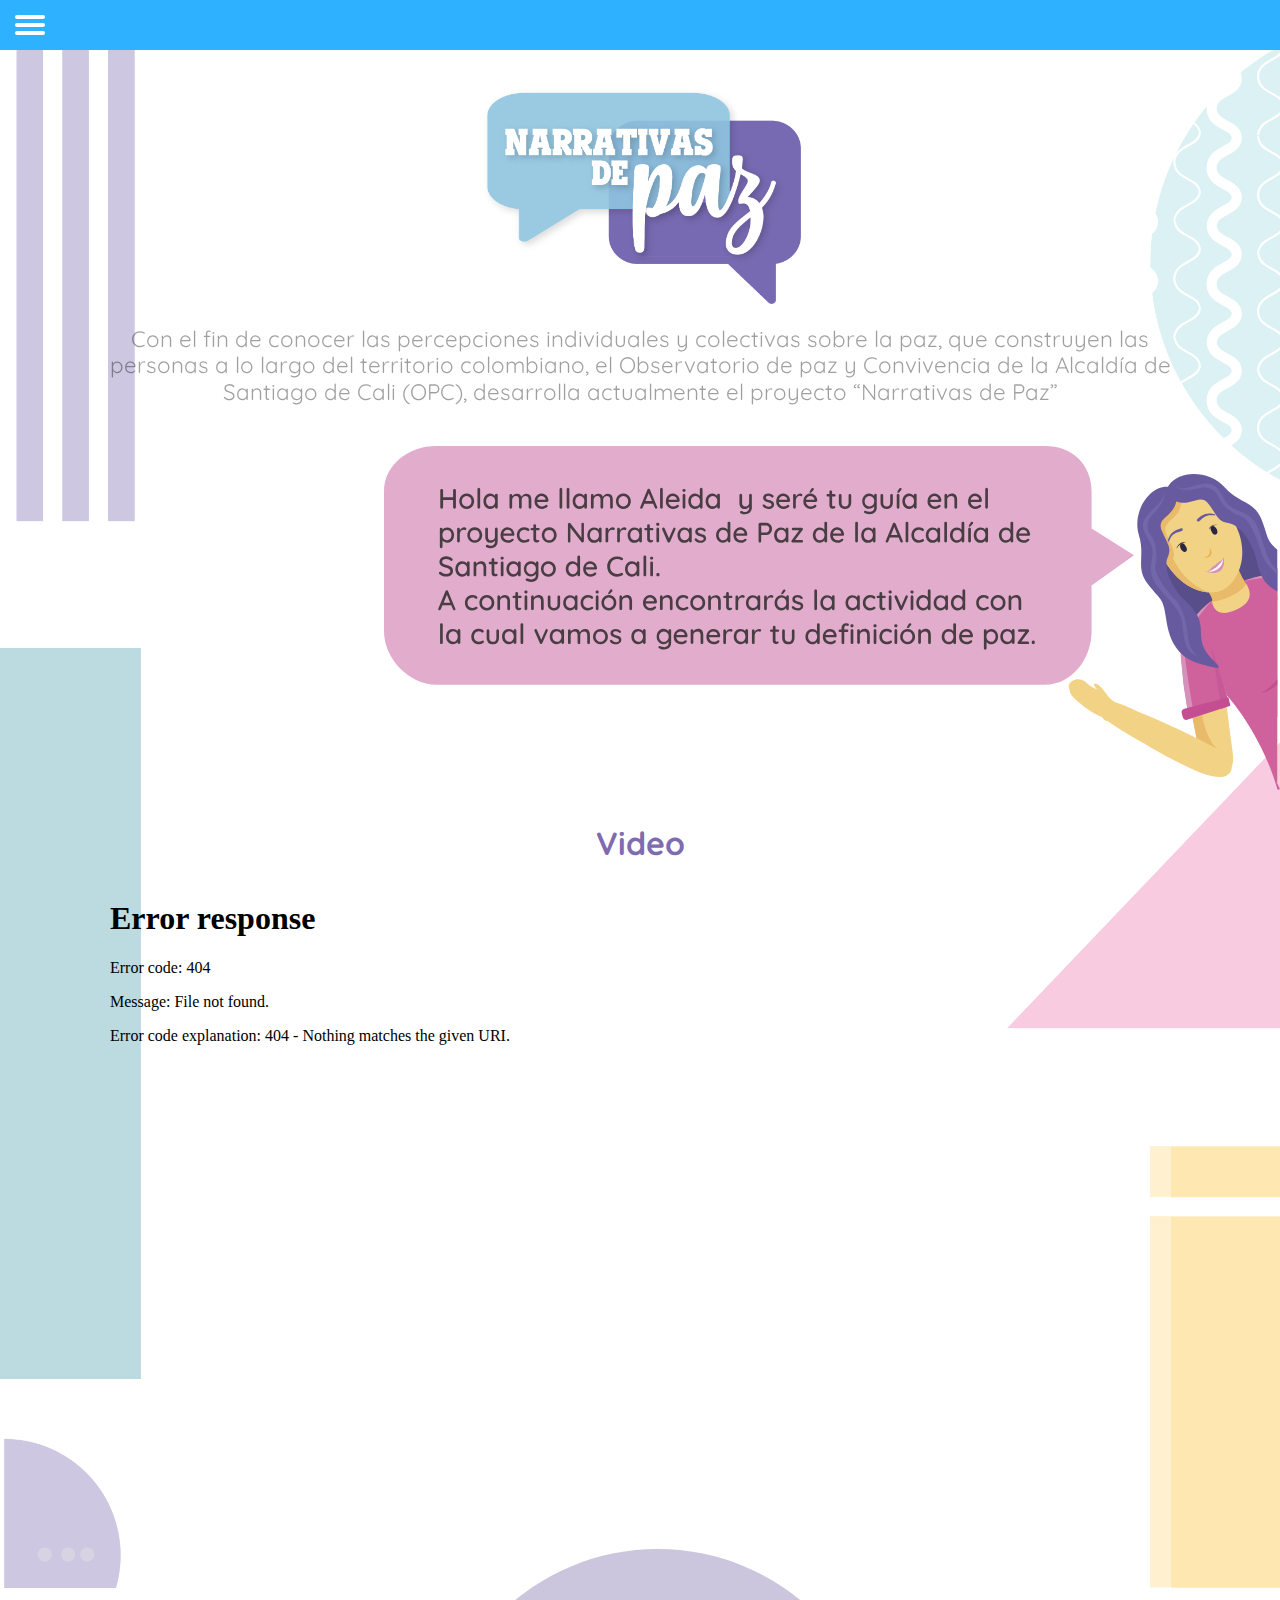
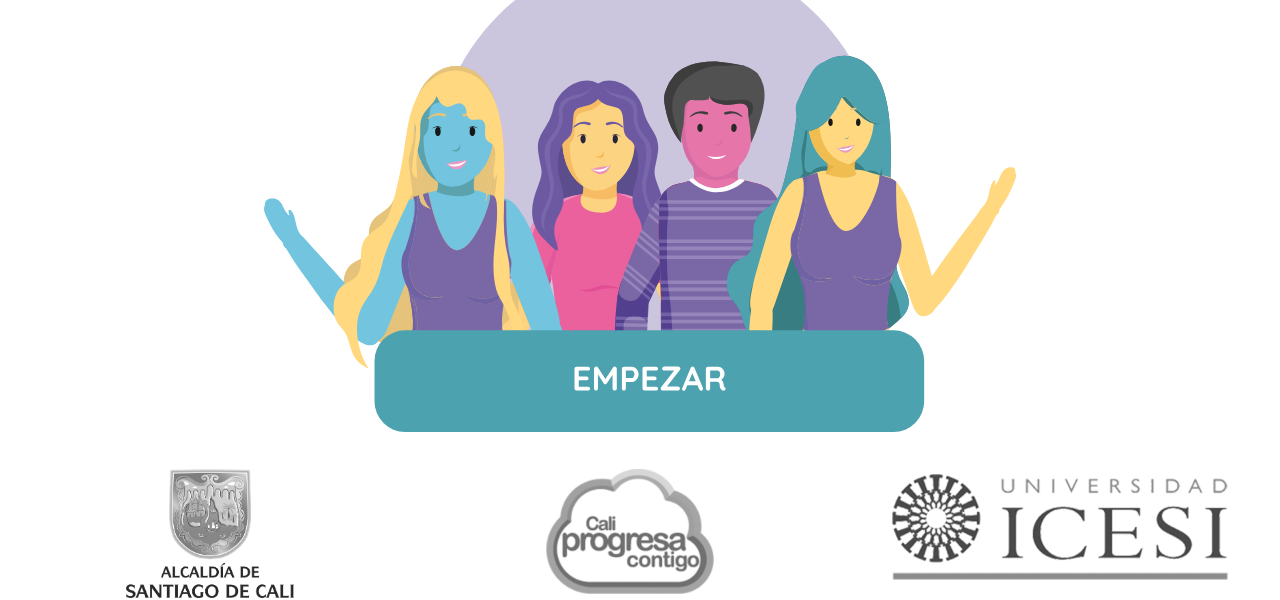
==== Index.html @ 55b0b73e "Add files via upload" ====
<!DOCTYPE html>
<html lang="es">

<head>
    <meta charset="UTF-8">
    <meta name="viewport" content="width=device-width, initial-scale=1.0">
    <meta http-equiv="X-UA-Compatible" content="ie=edge">

    
    <title>Narrativas de Paz</title>

    <link rel="stylesheet" href="./src/css/style.css">
    <link rel="stylesheet" href="./src/css/animate.css">

    <script src="http://code.jquery.com/jquery-3.2.1.slim.min.js"
        integrity="sha256-k2WSCIexGzOj3Euiig+TlR8gA0EmPjuc79OEeY5L45g=" crossorigin="anonymous"></script>
    <script type="text/javascript" src="functions.js"></script>
    <link href="https://fonts.googleapis.com/css?family=Quicksand&display=swap" rel="stylesheet">
</head>

<body>


    <div id="wrapper">
        <section>
            <header id="#header">
                <a href="#" id="menu_on">
                    <span></span>
                    <span></span>
                    <span></span>
                </a>


            </header>
            <nav>
                <ul>
                    <li><a href="#">Narrativas de paz</a></li>
                    <li><a href="./Ayudanos.html">Ayúdanos a construir más paz</a></li>
                    <li><a href="./Explora.html">Explora la paz</a></li>
                </ul>
            </nav>
        </section>
        <section id="content">
            <img class="animated zoomIn bbb" src="./src/img/logointro.png" class="animated infinite shake"
                style="margin-top: 0; margin-bottom: 20px;" alt="">
            <p class="animated zoomIn">Con el fin de conocer las percepciones individuales y colectivas sobre la paz,
                que construyen las personas a lo largo del territorio colombiano, el Observatorio de paz y Convivencia
                de la Alcaldía de Santiago de Cali (OPC), desarrolla actualmente el proyecto “Narrativas de Paz”</p>

        </section>
        <div class="aaa">
            <img class="animated zoomIn" src="./src/img/saludo.svg" width="100%" alt="">
        </div>


        <section id="content">
            <h1 style="color: #7E6BB0"><b>Video<b></h1>
            <div class="contenedor">
                <iframe width="560" height="315" src="./src/img/video.mp4" frameborder="0"
                    allow="accelerometer; autoplay; encrypted-media; gyroscope; picture-in-picture"
                    allowfullscreen></iframe>
            </div>

        </section>

        <section id="content">
            <a href="./Ayudanos.html"><img src="./src/img/empezar.svg" width="70%" id="comenzar" alt=""></a>
        </section>



    </div>

    <footer style="display: flex; background-color: rgb(255, 255, 255);" >
        <div style="margin-right: 0px; width: 33%; text-align: center" class="colum1">
                <img style="width: 40%; margin-top: 5px;" src="./src/img/alcaldiaCali2.png">
        </div>
        <div style="margin-right: 10px; width: 33%; text-align: center" class="colum2">
                <img style="width: 40%; margin-top: 5px;"  src="./src/img/alcaldiaCali.png">
        </div>
        <div style="margin-right: 10px; width: 33%; text-align: center" class="colum3">
            <img style="width: 80%; margin-top: 10px;" src="./src/img/logoIcesi.png">
        </div>
    </footer>
   


</body>

</html>
---- src/css/style.css ----
html,
body,
div,
span,
applet,
object,
iframe,
h1,
h2,
h3,
h4,
h5,
h6,
p,
blockquote,
pre,
a,
abbr,
acronym,
address,
big,
cite,
code,
del,
dfn,
em,
img,
ins,
kbd,
q,
s,
samp,
small,
strike,
strong,
sub,
sup,
tt,
var,
b,
u,
i,
center,
dl,
dt,
dd,
ol,
ul,
li,
fieldset,
form,
label,
legend,
table,
caption,
tbody,
tfoot,
thead,
tr,
th,
td,
article,
aside,
canvas,
details,
embed,
figure,
figcaption,
footer,
header,
hgroup,
menu,
nav,
output,
ruby,
section,
summary,
time,
mark,
audio,
video {
	border: 0;
	font-size: 100%;
	font: inherit;
	vertical-align: baseline;
	margin: 0;
	padding: 0
}

article,
aside,
details,
figcaption,
figure,
footer,
header,
hgroup,
menu,
nav,
section {
	display: block
}

body {
	line-height: 1;

}

ol,
ul {
	list-style: none
}

blockquote,
q {
	quotes: none
}

blockquote:before,
blockquote:after,
q:before,
q:after {
	content: none
}

table {
	border-collapse: collapse;
	border-spacing: 0
}

@import url('https://fonts.googleapis.com/css?family=Quicksand:300,400,500,700&display=swap');

* {
	box-sizing: border-box;
}

body {
	font-family: 'Quicksand', sans-serif;
	background: #fff;
	background-image: url('/src/img/fondo.png');
	background-position: center center;
	background-repeat: no-repeat;
	background-attachment: fixed;
	background-size: cover;
	display: flex;
	flex-direction: column;

}


header {
	background: #2EB2FF;
	position: fixed;
	width: 100%;
	padding: 15px;
	z-index: 2;
	display: flex;
}

.logon {
	margin: auto;
	padding-right: 25px;

}

#menu_on {
	display: block;
	width: 30px;
	height: 20px;
	position: relative;
	z-index: 2;
}

#menu_on span {
	width: 100%;
	height: 4px;
	border-radius: 4px;
	display: block;
	position: absolute;
	background: rgb(255, 255, 255);
	transition: all 0.25s ease;
	transform-origin: 0px 100%;
}

#menu_on span:nth-child(2) {
	top: calc(50% - 2px);
}

#menu_on span:nth-child(3) {
	bottom: 0;
}

.visible_menu span:nth-child(1) {
	transform: rotate(45deg) translate(-2px, 1px);
}

.visible_menu span:nth-child(2) {
	opacity: 0;
}


.visible_menu span:nth-child(3) {
	transform: rotate(-45deg) translate(-3px, 3px);
}

nav {
	position: fixed;
	top: 0;
	bottom: 0;
	left: -300px;
	width: 300px;
	z-index: 1;
	padding: 90px 30px 30px;
	background: #68C5DB;
	opacity: 0;
	transition: all 0.75s ease;
	font-size: 1.2em;
	overflow-y: auto;
}

.visible_menu {
	position: fixed;
}



.visible_menu nav {
	left: 0;
	opacity: 1;
}

nav a {
	display: block;
	text-decoration: none;
	padding: 10px;
	color: rgba(255, 255, 255, 0.75);
	border-bottom: 1px solid rgba(255, 255, 255, 0.2);
	transition: all ease 0.25s;
}

nav a:hover {
	color: rgba(255, 255, 255, 1);
	border-bottom-color: rgba(255, 255, 255, 0.4);
}

section {
	height: 50px;
}

#content {
	padding: 250px 8%;
	padding-bottom: 0;
	padding-top: 35px;
	text-align: left;
	height: 100%;
	position: relative;
	display: table;
	width: 100%;
	transition: all 0.75s ease;
	text-align: center;
}



.visible_menu #content {
	transform: translateX(260px);
}

.visible_menu .aaa {
	transform: translateX(260px);
}

.visible_menu .derecha {
	transform: translateX(260px);
}


h1 {
	font-size: 2em;
	color: rgba(0, 0, 0, 0.5);
	margin-bottom: 20px;
}

p {
	font-size: 1.4em;
	opacity: 0.82;
	line-height: 1.2em;
	margin-bottom: 40px;
	color: rgba(0, 0, 0, 0.459);
	text-align: center;
}



#content a:hover {
	color: rgba(0, 0, 0, 0.8);
}


.contenedor {
	height: 0;
	overflow: hidden;
	padding-bottom: 56.25%;
	padding-top: 30px;
	position: relative;
	min-height: 100%;
}

.contenedor iframe {
	height: 100%;
	left: 0;
	position: absolute;
	top: 0;
	width: 100%;
	padding-bottom: 40px;
}



#content a {
	padding: 0;
	margin: 0;
}

footer {
	background: #2EB2FF;
	margin-top: 30px;
	width: 100%;
	height: 100px;
	bottom: 0;
	clear: both;
	height: 50px;
	text-align: end;


}




footer p {
	color: white;
	margin: 0;
	padding-top: 15px;
	padding-right: 20px;
	text-align: right;


	font-size: 16px;

}

#ciudad {
	font-size: 0.9em;
	color: rgba(0, 0, 0, 0.5);
	margin-top: 12px;
	border: 0px;
	text-align-last: center;
}

input[type=checkbox] {
	text-align-last: left;
	margin-top: 40px;
	margin-bottom: 0px;

}


input[type=submit] {
	width: 100%;
	background-color: #4CAF50;
	color: white;
	padding: 14px 20px;
	margin: 8px 0;
	border: none;
	border-radius: 4px;
	cursor: pointer;
}

input[type=text],
select {
	width: 100%;
	padding: 12px 20px;
	margin: 8px 0;
	display: inline-block;
	border: 1px solid #ccc;
	border-radius: 4px;
	box-sizing: border-box;
}


input[type=radio] {
	margin-left: 10px;
}

#noestudio {
	margin-top: 20px;
	margin-bottom: 20px;
}

.textboxform {
	background-color: #e7f1f3;
	width: 100%;
}

.textboxform2[type=text],
select {
	background-color: #e7f1f3;
	width: 100%;
	margin: 0;
}

.textboxform:focus {
	background-color: white;
}

.hform {
	text-align: left;
}

.formbajo {
	display: flex;
	margin-bottom: 10px;
	overflow: auto;
}

.contentform {
	height: auto;
	width: 100%;
	background-color: #e7f1f3;
	border-radius: 4px;
	margin-right: 5px;
	display: flex;
	justify-content: center;
	align-items: center;
	overflow: auto;
}

.contentformultimo {
	margin-right: 0;
	height: auto;
	width: 100%;
	background-color: #e7f1f3;
	border-radius: 4px;
	display: flex;
	justify-content: center;
	align-items: center;
}

b {
	font-weight: bold;
	text-align: left;
}

strong {
	margin-bottom: 7px;
	margin-top: 7px;
	font-weight: bold;
}

textarea {
	width: 100%;
	text-align: left;
	border: 2px solid #2a92f3;
}

.aaa {
	width: 70%;
	float: right;
	transition: all 0.75s ease;

}

.bbb{
width: 30%;
transition: all 0.75s ease;

}

.www{
	width: 23%;
	transition: all 0.75s ease;

}

.derecha{
	width: 70%;
	float: left;
	transition: all 0.75s ease;
}



@media (max-width: 1024px) {
	.aaa {

		float: right;
		width: 98%;
		height: 100%;
	}

	.bbb{
		width: 68%;
	}

	.www{
		width: 53%;
	}

	.derecha{
		width: 98%;

	}

}

#iframe {
	position: absolute;
	left: 250px;
	top: 250px;
  }
  
  #canvas {
	border:2px solid #000000;
	position: absolute;
	top: 50px;
	left: 50px;
  }

  .valores{
	display:flex; 
	justify-content: left; 
	align-items: center;
	margin-top: 20px;
  }


  .chart {
	display: grid;
	grid-template-columns: repeat(6, 1fr);
	grid-template-rows: repeat(100, 0.2fr);
	grid-column-gap: 5px;
	height: 50vh;
	width: 70vw;
	padding: 20px 10px;
	margin: auto;
  }
  [class*="bar"] {
	margin: 0;
	padding: 0;
	border-radius: 5px 5px 0 0;
	transition: all .6s ease;
	grid-row-end: 102;
	

  }
  
  .bar-1 {
	grid-row-start: 1;
  }
  
  .bar-2 {
	grid-row-start: 30;
  }
  
  .bar-3 {
	grid-row-start: 20;
  }
  
  .bar-4 {
	grid-row-start: 50;
  }
  
  .bar-5 {
	grid-row-start: 60;
  }
  
  .bar-6 {
	grid-row-start: 20;
  }
  
 
  
  [class*="bar"]:nth-child(odd) {
   background-color: #fbc9fd; 
  }
  
  [class*="bar"]:nth-child(even) {
   background-color: #82c1f8;
  }
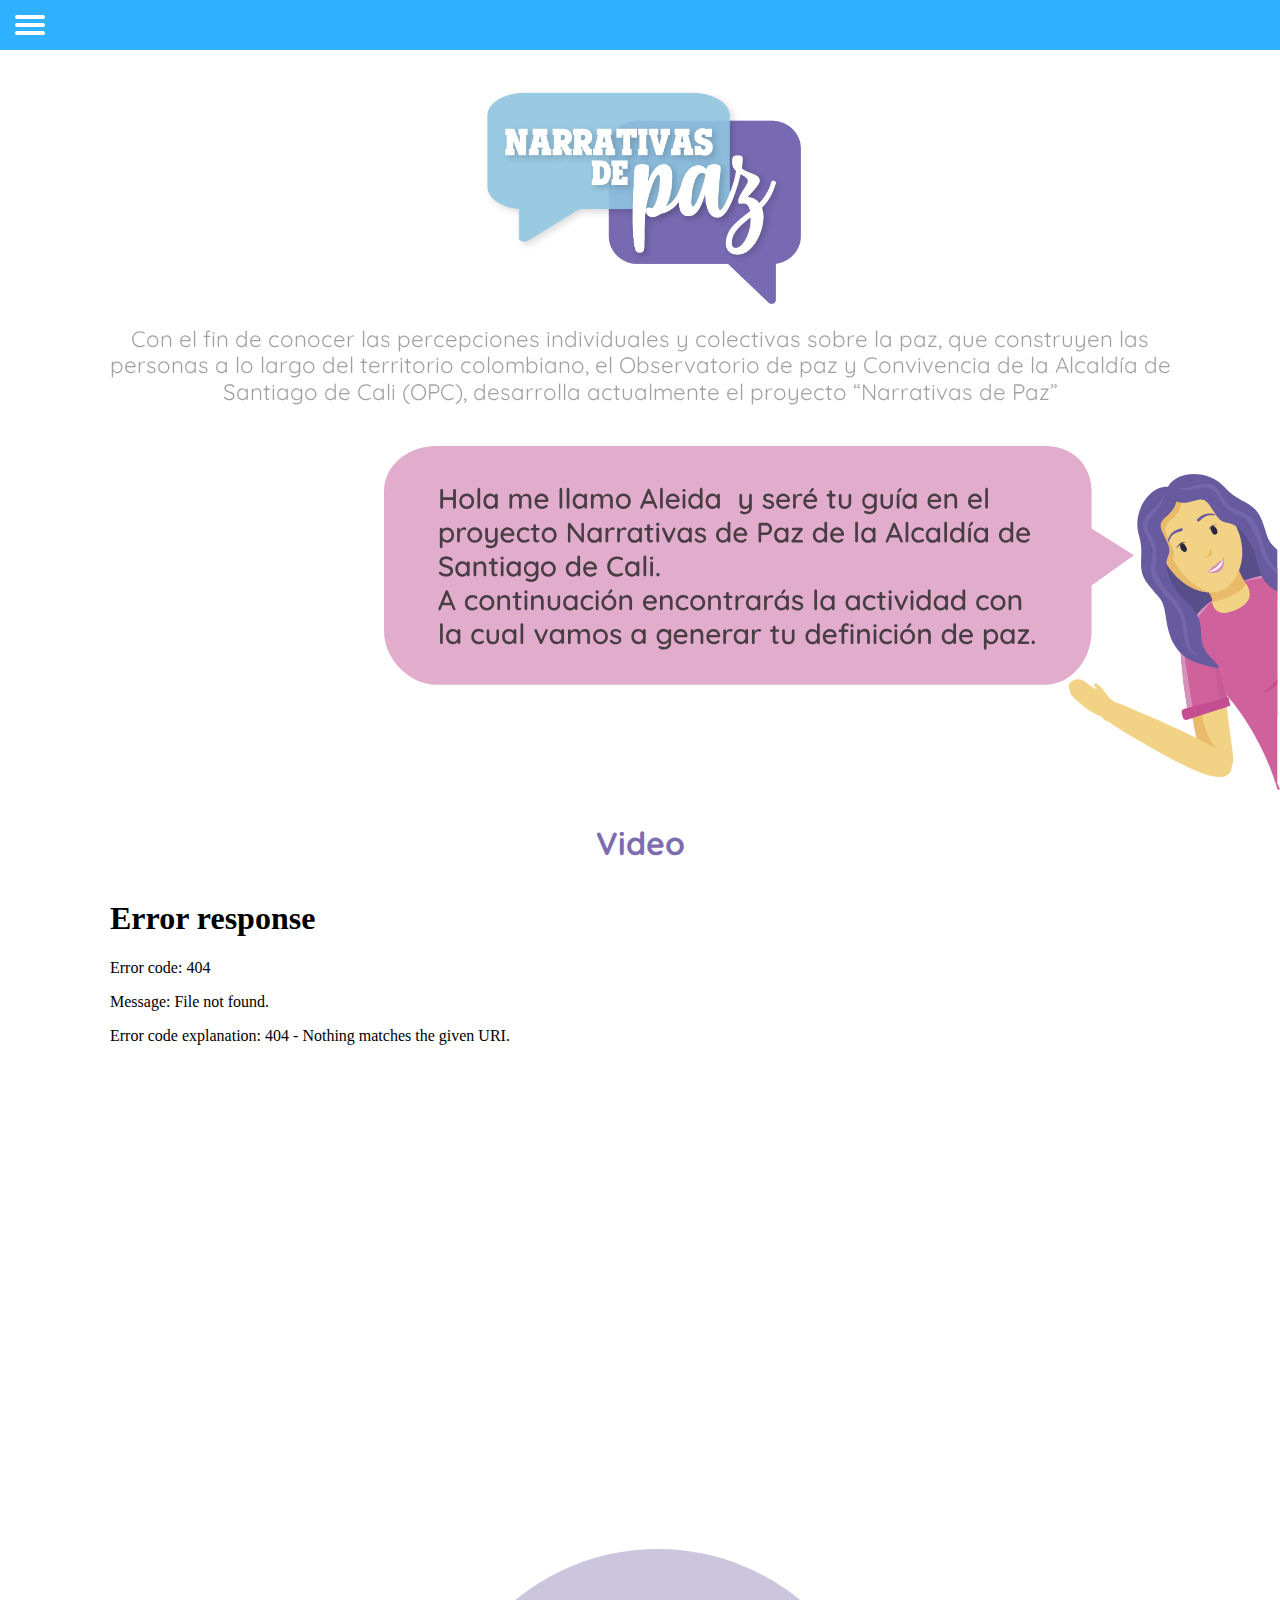
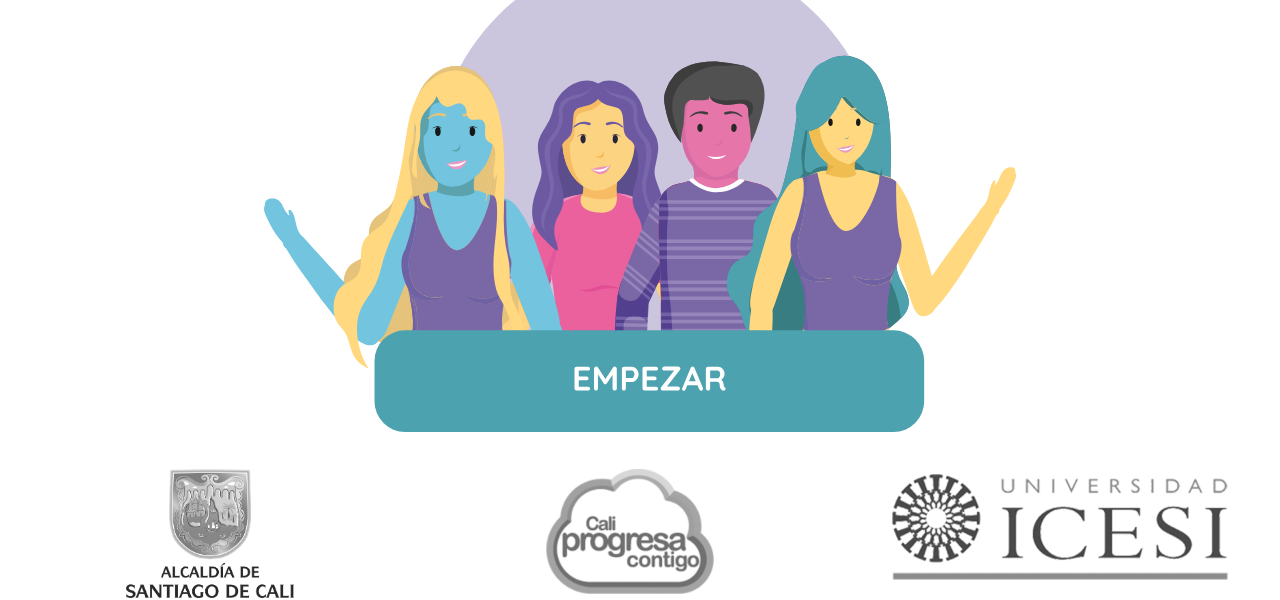
==== commit e66fd5ed: "Update Index.html" ====
--- a/Index.html
+++ b/Index.html
@@ -14,7 +14,7 @@
 
     <script src="http://code.jquery.com/jquery-3.2.1.slim.min.js"
         integrity="sha256-k2WSCIexGzOj3Euiig+TlR8gA0EmPjuc79OEeY5L45g=" crossorigin="anonymous"></script>
-    <script type="text/javascript" src="functions.js"></script>
+    <script type="text/javascript" src="./functions.js"></script>
     <link href="https://fonts.googleapis.com/css?family=Quicksand&display=swap" rel="stylesheet">
 </head>
 
@@ -87,4 +87,4 @@
 
 </body>
 
-</html>+</html>
--- a/src/css/style.css
+++ b/src/css/style.css
@@ -137,7 +137,7 @@
 body {
 	font-family: 'Quicksand', sans-serif;
 	background: #fff;
-	background-image: url('/src/img/fondo.png');
+	background-image: url('../src/img/fondo.png');
 	background-position: center center;
 	background-repeat: no-repeat;
 	background-attachment: fixed;
@@ -590,4 +590,4 @@
   }
 
 
-  +  
